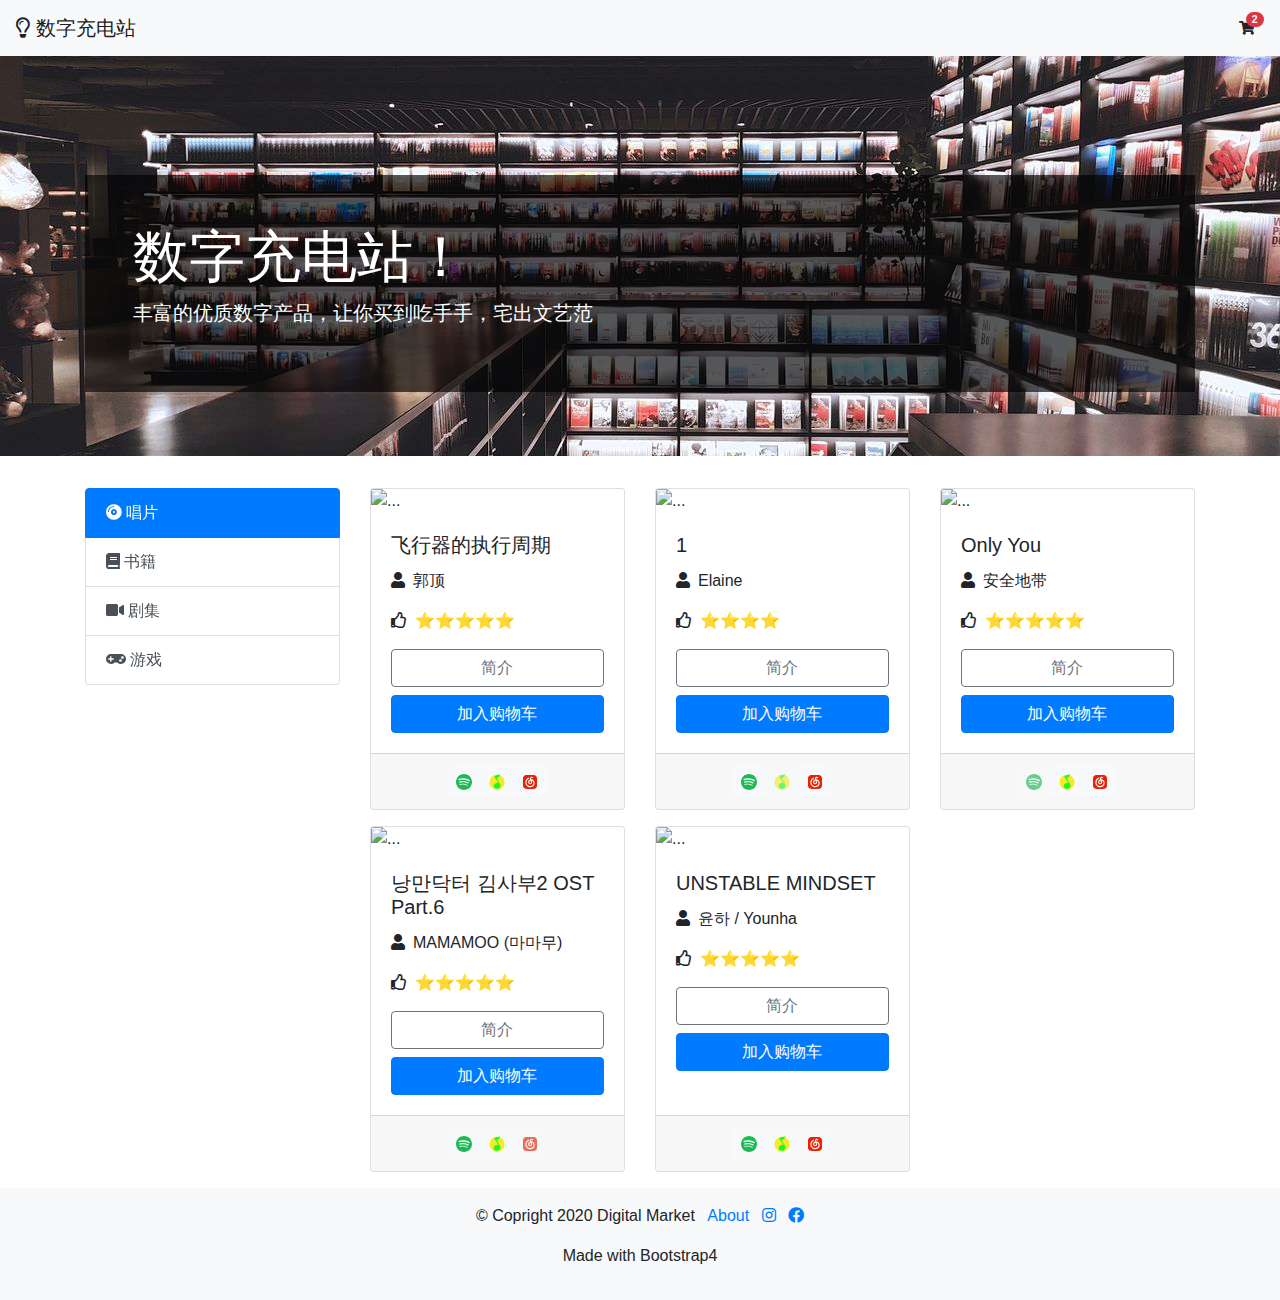
==== index.html @ 334c7675 "A shopping site template base on Bootstrap 4." ====
<!DOCTYPE html>
<html lang="zh">

<head>
  <meta charset="UTF-8">
  <meta name="viewport" content="width=device-width, initial-scale=1, shrink-to-fit=no">
  <title>Digital Market</title>
  <!-- Bootstrap 4 CSS-->
  <link rel="stylesheet" href="https://cdn.jsdelivr.net/npm/bootstrap@4.4.1/dist/css/bootstrap.min.css">
  <!-- Font Awesome CSS-->
  <link rel="stylesheet" href="https://cdn.bootcss.com/font-awesome/5.13.0/css/all.css">
  <link rel="stylesheet" href="styles.css">
</head>

<body>
  <!-- headers -->
  <nav class="navbar navbar-expand-lg navbar-light bg-light">
    <a class="navbar-brand" href="index.html">
      <i class="far fa-lightbulb"></i>
      数字充电站
    </a>
    <!-- 购物车按钮 (Button 內包含购物车 icon,展示已选商品数量 badge) -->
    <div class="dropdown ml-auto">
      <button class="btn btn-sm btn-cart" data-toggle="dropdown" data-flip="false">
        <i class="fas fa-shopping-cart" aria-hidden="true"></i>
        <span class="badge badge-danger badge-pill">2</span>
        <span class="sr-only">unread messages</span>
      </button>
      <div class="dropdown-menu dropdown-menu-right" style="min-width: 300px" data-offset="400">
        <div class="px-4 py-3">
          <h6>已选择的商品</h6>
          <table class="table table-sm">
            <tbody>
              <tr>
                <td class="align-middle">
                  <a href="#removeModal" class="btn" data-toggle="modal" data-title="唱片 1 张">
                    <i class="far fa-trash-alt"></i>
                  </a>
                </td>
                <td class="align-middle">唱片</td>
                <td class="align-middle">1 件</td>
                <td class="align-middle text-right">￥20</td>
              </tr>
              <tr>
                <td class="align-middle">
                  <a href="#removeModal" class="btn" data-toggle="modal" data-title="电子书 1 本"">
                    <i class="far fa-trash-alt"></i>
                  </a>
                </td>
                <td class="align-middle">电子书</td>
                <td class="align-middle">1 本</td>
                <td class="align-middle text-right">￥10</td>
              </tr>
            </tbody>
          </table>
          <a href="shoppingCart-checkout.html" class="btn btn-primary btn-block">
            </i> 结账
          </a>
        </div>
      </div>
    </div>
  </nav>

  <!-- jumbotron-->
  <div class="jumbotron jumbotron-fluid jumbotron-bg d-flex align-items-end">
    <div class="container">
      <div class="bg-darker p-5 text-white">
        <h1 class="display-4">数字充电站！</h1>
        <p class="lead">丰富的优质数字产品，让你买到吃手手，宅出文艺范</p>
      </div>

    </div>
  </div>

  <!-- main -->
  <div class="container">
    <div class="row">
      <div class="col-md-3 mb-3">
        <div class="list-group sticky-top" style="top: 10px" id="list-tab" role="tablist">
          <a href="#albums" class="list-group-item list-group-item-action active" data-toggle="list" role="tab"
            aria-controls="albums"><i class="fas fa-compact-disc"></i> 唱片</a>
          <a href="#books" class="list-group-item list-group-item-action" data-toggle="list" role="tab"
            aria-controls="books"><i class="fas fa-book"></i> 书籍</a>
          <a href="#movies" class="list-group-item list-group-item-action" data-toggle="list" role="tab"
            aria-controls="movies"><i class="fas fa-video"></i> 剧集</a>
          <a href="#games" class="list-group-item list-group-item-action" data-toggle="list" role="tab"
            aria-controls="games"><i class="fas fa-gamepad"></i> 游戏</a>
        </div>
      </div>
      <div class="col-md-9">
        <div class="tab-content">
          <div class="tab-pane fade show active" id="albums" role="tabpanel" aria-labelledby="albums-list">
            <div class="row">
              <div class="col-lg-4 mb-3">
                <div class="card h-100 box-shadow">
                  <img src="https://img1.doubanio.com/view/subject/m/public/s29172578.jpg" class="card-img-top"
                    alt="...">
                  <div class="card-body">
                    <h5 class="card-title">飞行器的执行周期</h5>
                    <p class="card-text"><i class="fas fa-user mr-2"></i>郭顶</p>
                    <p class="card-text"><i class="far fa-thumbs-up mr-2"></i>⭐⭐⭐⭐⭐</p>
                    <a href="shoppingCart-product.html" class="btn btn-block btn-outline-secondary" role="button" data-toggle="tooltip"
                      data-placement="top" title="郭顶历时两年的时间创作与录制，运用科幻主题与根源化音乐风格构建一个主题与风格对冲却充满想象力的故事。郭顶说：这张专辑听起来像一道巨大峡谷的裂缝从每个人自己的故事展开，最终形成一扇出口，送你到达你想去的地方。">简介</a>
                    <a class="btn btn-block btn-primary text-white" role="button">加入购物车</a>
                  </div>
                  <div class="card-footer text-center" primary>
                    <div class="btn-group btn-group-sm">
                      <a href="https://open.spotify.com/album/0Xxoh9bYLeYX1iwKDt9Xky" target="_blank"
                        class="btn btn-light"><img src="images/spotify.svg" alt=""></a>
                      <a href="https://y.qq.com/n/m/detail/album/index.html?albummid=003Rjfrr0BXKpX" target="_blank"
                        class="btn btn-light"><img src="images/QQMusic.svg" alt=""></a>
                      <a href="http://music.163.com/album?id=35005583" target="_blank" class="btn btn-light"><img
                          src="images/NeteaseMusic.svg" alt=""></a>
                    </div>
                  </div>
                </div>
              </div>
              <div class="col-lg-4 mb-3">
                <div class="card h-100 box-shadow">
                  <img src="https://img9.doubanio.com/view/subject/m/public/s29991187.jpg" class="card-img-top"
                    alt="...">
                  <div class="card-body">
                    <h5 class="card-title">1</h5>
                    <p class="card-text"><i class="fas fa-user mr-2"></i>Elaine</p>
                    <p class="card-text"><i class="far fa-thumbs-up mr-2"></i>⭐⭐⭐⭐</p>
                    <a href="shoppingCart-product.html" class="btn btn-block btn-outline-secondary" role="button" data-toggle="tooltip"
                       data-placement="top" title="이번 앨범 <1>은 일레인이 17살부터 최근까지 작업 한 곡들로 채워져 있으며 타이틀 곡 “Falling”은 ‘당신에게 더 깊이 빠지고 있어요’. 멀지만 멀지 않은 것 같은 보고 싶은 사람을 그리는 곡으로 풍성한 스트링 사운드가 귀를 사로잡는다. 또 타이틀 곡 “Falling”과는 다른 분위기의 “Psycho”는 남들과 다름에서 오는 외로움을 담은 곡이지만 경쾌한 멜로디로 외로움을 색다르게 표현하였고 를 통해 선보였던 “죽어도 좋아”를 음원으로도 만날 수 있게 되었다.">简介</a>
                    <a class="btn btn-block btn-primary text-white" role="button">加入购物车</a>
                  </div>
                  <div class="card-footer text-center">
                    <div class="btn-group btn-group-sm">
                      <a href="https://open.spotify.com/album/0ifMsKpLd2y53PiCljfZCw" target="_blank"
                        class="btn btn-light"><img src="images/spotify.svg" alt=""></a>
                      <a href="" target="_blank" class="btn btn-light disabled"><img src="images/QQMusic.svg"
                          alt=""></a>
                      <a href="http://music.163.com/album?id=73876801" target="_blank" class="btn btn-light"><img
                          src="images/NeteaseMusic.svg" alt=""></a>
                    </div>
                  </div>
                </div>
              </div>
              <div class="col-lg-4 mb-3">
                <div class="card h-100 box-shadow">
                  <img src="https://img9.doubanio.com/view/subject/m/public/s3176500.jpg" class="card-img-top"
                    alt="...">
                  <div class="card-body">
                    <h5 class="card-title">Only You</h5>
                    <p class="card-text"><i class="fas fa-user mr-2"></i>安全地带</p>
                    <p class="card-text"><i class="far fa-thumbs-up mr-2"></i>⭐⭐⭐⭐⭐</p>
                    <a href="shoppingCart-product.html" class="btn btn-block btn-outline-secondary" role="button" data-toggle="tooltip"
                       data-placement="top" title="安全地带于1982年2月首次亮相，在2002年推出这张专辑庆祝成立20周年，收录他们多首最受欢迎歌曲，如「ワインレッドの心」和「碧い瞳のエリス」。">简介</a>
                    <a class="btn btn-block btn-primary text-white" role="button">加入购物车</a>
                  </div>
                  <div class="card-footer text-center">
                    <div class="btn-group btn-group-sm">
                      <a href="" target="_blank" class="btn btn-light disabled"><img src="images/spotify.svg"
                          alt=""></a>
                      <a href="https://y.qq.com/n/m/detail/album/index.html?albummid=002cbzqa3d5fnF" target="_blank"
                        class="btn btn-light"><img src="images/QQMusic.svg" alt=""></a>
                      <a href="http://music.163.com/album?id=65756" target="_blank" class="btn btn-light"><img
                          src="images/NeteaseMusic.svg" alt=""></a>
                    </div>
                  </div>
                </div>
              </div>
              <div class="col-lg-4 mb-3">
                <div class="card h-100 box-shadow">
                  <img src="https://img9.doubanio.com/view/subject/m/public/s33572246.jpg" class="card-img-top"
                    alt="...">
                  <div class="card-body">
                    <h5 class="card-title">낭만닥터 김사부2 OST Part.6</h5>
                    <p class="card-text"><i class="fas fa-user mr-2"></i>MAMAMOO (마마무)</p>
                    <p class="card-text"><i class="far fa-thumbs-up mr-2"></i>⭐⭐⭐⭐⭐</p>
                    <a href="shoppingCart-product.html" class="btn btn-block btn-outline-secondary" role="button" data-toggle="tooltip"
                       data-placement="top" title="SBS 剧集《浪漫医生金 2》OST">简介</a>
                    <a class="btn btn-block btn-primary text-white" role="button">加入购物车</a>
                  </div>
                  <div class="card-footer text-center">
                    <div class="btn-group btn-group-sm">
                      <a href="https://open.spotify.com/album/1Zvz0jVLW9WtO5X4Pqskgx" target="_blank"
                        class="btn btn-light"><img src="images/spotify.svg" alt=""></a>
                      <a href="https://y.qq.com/n/m/detail/album/index.html?albummid=001xkC274RKu3J" target="_blank"
                        class="btn btn-light"><img src="images/QQMusic.svg" alt=""></a>
                      <a href="" target="_blank" class="btn btn-light disabled"><img src="images/NeteaseMusic.svg"
                          alt=""></a>
                    </div>
                  </div>
                </div>
              </div>
              <div class="col-lg-4 mb-3">
                <div class="card  h-100 box-shadow">
                  <img src="https://img9.doubanio.com/view/subject/m/public/s33553862.jpg" class="card-img-top"
                    alt="...">
                  <div class="card-body">
                    <h5 class="card-title">UNSTABLE MINDSET</h5>
                    <p class="card-text"><i class="fas fa-user mr-2"></i>윤하 / Younha</p>
                    <p class="card-text"><i class="far fa-thumbs-up mr-2"></i>⭐⭐⭐⭐⭐</p>
                    <a href="shoppingCart-product.html" class="btn btn-block btn-outline-secondary" role="button" data-toggle="tooltip"
                       data-placement="top" title="먹구름 뒤에 비가 내리지만 뒤바뀐 순서 남들과는 조금 다른 순서로 살고 있는 화자의 성장에 대한 이야기 중심을 잡기위해 최대한 집중할 때 보여지는 외연은 가장 불안정하다.">简介</a>
                    <a class="btn btn-block btn-primary text-white" role="button">加入购物车</a>
                  </div>
                  <div class="card-footer text-center">
                    <div class="btn-group btn-group-sm">
                      <a href="https://open.spotify.com/album/7tY3mqjeJaMr6RFJYnjI2s" target="_blank"
                        class="btn btn-light"><img src="images/spotify.svg" alt=""></a>
                      <a href="https://y.qq.com/n/m/detail/album/index.html?albummid=001KHoXi01oLbm" target="_blank"
                        class="btn btn-light"><img src="images/QQMusic.svg" alt=""></a>
                      <a href="http://music.163.com/album?id=84785754" target="_blank" class="btn btn-light"><img
                          src="images/NeteaseMusic.svg" alt=""></a>
                    </div>
                  </div>
                </div>
              </div>
            </div>
          </div>
          <div class="tab-pane fade" id="books" role="tabpanel" aria-labelledby="books-list">
            <div class="row">
              <div class="col-lg-4 mb-3">
                <div class="card h-100 box-shadow">
                  <img src="https://img9.doubanio.com/view/subject/l/public/s29423950.jpg" class="card-img-top"
                    alt="...">
                  <div class="card-body">
                    <h5 class="card-title">音乐即自由</h5>
                    <p class="card-text"><i class="fas fa-user mr-2"></i>坂本龙一</p>
                    <p class="card-text"><i class="far fa-thumbs-up mr-2"></i>⭐⭐⭐⭐⭐</p>
                    <a href="shoppingCart-product.html" class="btn btn-block btn-outline-secondary" role="button" data-toggle="tooltip"
                       data-placement="top" title="本书是日本著名音乐大师坂本龙一唯一口述自传。幼时的坂本龙一，因为饲养小白兔而作的一曲《小兔之歌》，使他第一次强烈地体会到音乐带来的喜悦。青年时，他是一名彻头彻尾的“愤青”，罢课抗议、游行示威，但也迷恋于德彪西、贝多芬、披头士，并潜心阅读黑格尔、胡塞尔、德里达等。期间，他 曾一度拒绝学习钢琴，正因为这次“拒绝”带来的空虚，使他察觉到“自己原来是如此喜爱音乐啊”，音乐使他自由。此后，他真正开启了自己的音乐人生，凭借《末代皇帝》的配乐，他登顶国际舞台赢得盛誉…在口述中，坂本龙一不断俯瞰自己迄今为止的生命，以期看清现在的自我。书中还穿插着他不同时期的照片50余幅，展现了这位音乐大师充满魅力的人生历程。">简介</a>
                    <a class="btn btn-block btn-primary text-white" role="button">加入购物车</a>
                  </div>
                  <div class="card-footer text-center" primary>
                    <div class="btn-group btn-group-sm">
                      <a href="https://book.douban.com/subject/27018089/" target="_blank"
                        class="btn btn-light"><img src="images/douban.svg" alt=""></a>
                      <a href="http://search.dangdang.com/?key=%D2%F4%C0%D6%BC%B4%D7%D4%D3%C9" target="_blank"
                        class="btn btn-light"><img src="images/dangdang.svg" alt=""></a>
                      <a href="" target="_blank" class="btn btn-light disabled"><img
                          src="images/amazon.svg" alt=""></a>
                    </div>
                  </div>
                </div>
              </div>




            </div>
          </div>
          <div class="tab-pane fade" id="movies" role="tabpanel" aria-labelledby="movies-list">
            <div class="row">
              <div class="col-lg-4 mb-3">
                <div class="card h-100 box-shadow">
                  <img src="https://img9.doubanio.com/view/photo/l/public/p2571694925.webp" class="card-img-top"
                    alt="...">
                  <div class="card-body">
                    <h5 class="card-title">Silicon Valley</h5>
                    <p class="card-text"><i class="fas fa-film mr-2"></i>美剧</p>
                    <p class="card-text"><i class="far fa-thumbs-up mr-2"></i>⭐⭐⭐⭐⭐</p>
                    <a href="shoppingCart-product.html" class="btn btn-block btn-outline-secondary" role="button" data-toggle="tooltip"
                       data-placement="top" title="在现代硅谷的高科技淘金热中，最有能力取得成功的人最无能为力。 这部喜剧的部分灵感来自于1980年代后期 Mike Judge 作为硅谷工程师的经历。">简介</a>
                    <a class="btn btn-block btn-primary text-white" role="button">加入购物车</a>
                  </div>
                  <div class="card-footer text-center" primary>
                    <div class="btn-group btn-group-sm">
                      <a href="https://www.imdb.com/title/tt2575988/" target="_blank"
                        class="btn btn-light"><i class="fab fa-imdb"></i></a>
                      <a href="https://www.hbo.com/silicon-valley" target="_blank"
                        class="btn btn-light"><img src="images/hbo.svg" alt=""></a>
                      <a href="https://v.qq.com/detail/i/ijilh0frmu96sbf.html" target="_blank" class="btn btn-light"><img
                          src="images/tencentVideo.svg" alt=""></a>
                    </div>
                  </div>
                </div>
              </div>




            </div>
          </div>
          <div class="tab-pane fade" id="games" role="tabpanel" aria-labelledby="games-list">
            <div class="row">
              <div class="col-lg-4 mb-3">
                <div class="card h-100 box-shadow">
                  <img src="https://images-eu.ssl-images-amazon.com/images/I/71zAmevcWQL.png" class="card-img-top"
                    alt="...">
                  <div class="card-body">
                    <h5 class="card-title">Silicon Valley</h5>
                    <p class="card-text"><i class="fas fa-users mr-2"></i>USTWO</p>
                    <p class="card-text"><i class="far fa-thumbs-up mr-2"></i>⭐⭐⭐⭐⭐</p>
                    <a href="shoppingCart-product.html" class="btn btn-block btn-outline-secondary" role="button" data-toggle="tooltip"
                       data-placement="top" title="引导母亲和她的孩子踏上神奇的建筑之旅，在他们了解神圣几何学的秘密时，发现幻觉的途径和令人困惑的难题。帮助Ro教孩子关于山谷的奥秘，探索令人惊叹的环境并操纵建筑以引导他们前进。">简介</a>
                    <a class="btn btn-block btn-primary text-white" role="button">加入购物车</a>
                  </div>
                  <div class="card-footer text-center" primary>
                    <div class="btn-group btn-group-sm">
                      <a href="https://www.amazon.co.uk/dp/B076DJSTDQ" target="_blank"
                        class="btn btn-light"><img src="images/amazon.svg" alt=""></a>
                      <a href="https://play.google.com/store/apps/details?id=com.ustwo.monumentvalley2" target="_blank"
                        class="btn btn-light"><i class="fab fa-google-play"></i></a>
                      <a href="https://apps.apple.com/us/app/monument-valley-2/id1187265767" target="_blank" class="btn btn-light"><i class="fab fa-apple"></i></a>
                    </div>
                  </div>
                </div>
              </div>
            </div>
          </div>
        </div>

      </div>
    </div>
  </div>

  <!-- footer -->
  <footer class="bg-light py-3">
    <div class="container">
      <ul class="list-inline text-center">
        <li class="list-inline-item">© Copright 2020 Digital Market</li>
        <li class="list-inline-item">
          <a class="text-primary" href="#">About</a>
        </li>
        <li class="list-inline-item">
          <a class="text-primary" href="https://www.instagram.com" target="_blank">
            <i class="fab fa-instagram" aria-hidden="true"></i></a>
        </li>
        <li class="list-inline-item">
          <a class="text-primary" href="https://www.facebook.com" target="_blank">
            <i class="fab fa-facebook " aria-hidden="true"></i></a>
        </li>
      </ul>
      <p class="text-center">Made with Bootstrap4</p>
    </div>
  </footer>

  <!-- modal -->
  <div class="modal fade" id="removeModal" tabindex="-1" role="dialog" aria-labelledby="removeModalLabel"
    aria-hidden="true">
    <div class="modal-dialog modal-dialog-centered" role="document">
      <div class="modal-content">
        <div class="modal-header bg-danger text-white">
          <h5 class="modal-title">删除商品</h5>
          <button type="button" class="close text-white" data-dismiss="modal" aria-label="Close">
            <span aria-hidden="true">&times;</span>
          </button>
        </div>
        <div class="modal-body">
          <p>是否确认删除商品</p>
        </div>
        <div class="modal-footer">
          <button type="button" class="btn btn-outline-secondary" data-dismiss="modal">否</button>
          <button type="button" class="btn btn-outline-danger">是</button>
        </div>
      </div>
    </div>
  </div>



  <!-- Bootstrap JavaScript -->
  <script src="https://cdn.jsdelivr.net/npm/jquery@3.4.1/dist/jquery.slim.min.js"
    integrity="sha384-J6qa4849blE2+poT4WnyKhv5vZF5SrPo0iEjwBvKU7imGFAV0wwj1yYfoRSJoZ+n"
    crossorigin="anonymous"></script>
  <script src="https://cdn.jsdelivr.net/npm/popper.js@1.16.0/dist/umd/popper.min.js"
    integrity="sha384-Q6E9RHvbIyZFJoft+2mJbHaEWldlvI9IOYy5n3zV9zzTtmI3UksdQRVvoxMfooAo"
    crossorigin="anonymous"></script>
  <script src="https://cdn.jsdelivr.net/npm/bootstrap@4.4.1/dist/js/bootstrap.min.js"
    integrity="sha384-wfSDF2E50Y2D1uUdj0O3uMBJnjuUD4Ih7YwaYd1iqfktj0Uod8GCExl3Og8ifwB6"
    crossorigin="anonymous"></script>


  <script>
    $(document).ready(function () {

      // 工具提示框 Tooltips
      $('[data-toggle="tooltip"]').tooltip();

      // 编辑 Modal 事件
      $('#editModal').on('show.bs.modal', function (event) {
        let button = $(event.relatedTarget);   // 选择触发事件的按钮
        let title = button.data('title');   // 读取按钮元素中的 data-* 属性值
        let modal = $(this);    // 当前的 modal
        modal.find('.modal-title').text(title);   // 将读取的数据「写入」Modal
      });

      // 删除 Modal 事件
      $('#removeModal').on('show.bs.modal', function (event) {
        let button = $(event.relatedTarget);
        let title = button.data('title');
        let modal = $(this);
        modal.find('.modal-title').text('确认删除' + title);
      })
    });
  </script>

</body>

</html>
---- styles.css ----
.btn-cart {
    position: relative;
}

.btn-cart .badge {
    position: absolute;
    top: -2px;
    right: -1px;
}

.dropdown-menu-right {
    right: 0;
    left: auto;
}

.jumbotron-bg {
    background-image: url(images/background.jpg);
    background-size: cover;
    background-position: center center;
    min-height: 400px;
}

.bg-darker {
    background-color: rgba(0, 0, 0, .65);
}

.box-shadow:hover {
    box-shadow: 0 3px 6px rgba(0, 0, 0, 0.5);
    transition: box-shadow .3s;
}

.alert-rounded {
    border-radius: 50px;
}

.main {
    min-height: calc(100vh - (112px + 56px));
}
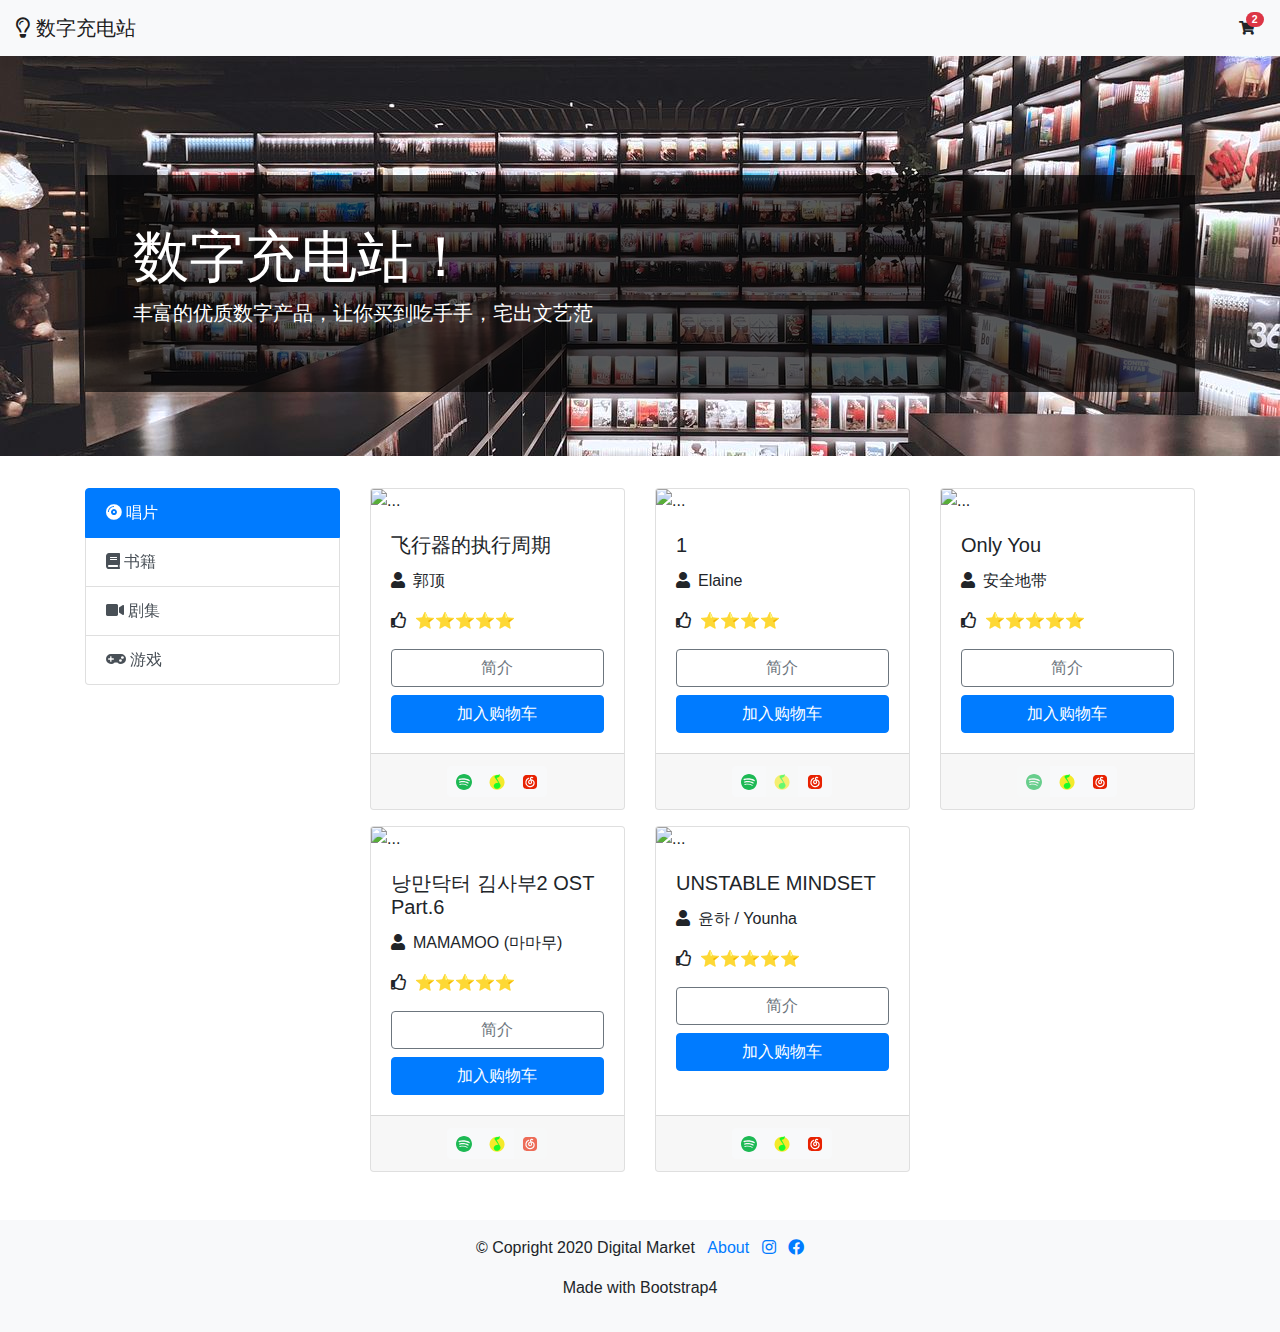
==== commit 89d2f6f8: "add links to about." ====
--- a/index.html
+++ b/index.html
@@ -73,7 +73,7 @@
   </div>
 
   <!-- main -->
-  <div class="container">
+  <div class="main container">
     <div class="row">
       <div class="col-md-3 mb-3">
         <div class="list-group sticky-top" style="top: 10px" id="list-tab" role="tablist">
@@ -93,7 +93,7 @@
             <div class="row">
               <div class="col-lg-4 mb-3">
                 <div class="card h-100 box-shadow">
-                  <img src="https://img1.doubanio.com/view/subject/m/public/s29172578.jpg" class="card-img-top"
+                  <img src="http://p1.music.126.net/wSMfGvFzOAYRU_yVIfquAA==/2946691248081599.jpg" class="card-img-top"
                     alt="...">
                   <div class="card-body">
                     <h5 class="card-title">飞行器的执行周期</h5>
@@ -117,7 +117,7 @@
               </div>
               <div class="col-lg-4 mb-3">
                 <div class="card h-100 box-shadow">
-                  <img src="https://img9.doubanio.com/view/subject/m/public/s29991187.jpg" class="card-img-top"
+                  <img src="http://p2.music.126.net/6BTqdI2Oss5KQjww9aXwww==/109951163605012175.jpg" class="card-img-top"
                     alt="...">
                   <div class="card-body">
                     <h5 class="card-title">1</h5>
@@ -141,7 +141,7 @@
               </div>
               <div class="col-lg-4 mb-3">
                 <div class="card h-100 box-shadow">
-                  <img src="https://img9.doubanio.com/view/subject/m/public/s3176500.jpg" class="card-img-top"
+                  <img src="http://p1.music.126.net/ebSoVkl-9_dJOkPmTGr8_A==/887305883615563.jpg" class="card-img-top"
                     alt="...">
                   <div class="card-body">
                     <h5 class="card-title">Only You</h5>
@@ -165,7 +165,7 @@
               </div>
               <div class="col-lg-4 mb-3">
                 <div class="card h-100 box-shadow">
-                  <img src="https://img9.doubanio.com/view/subject/m/public/s33572246.jpg" class="card-img-top"
+                  <img src="http://p1.music.126.net/29KcAKHib7nFrAZE6B6W8Q==/109951164655528997.jpg" class="card-img-top"
                     alt="...">
                   <div class="card-body">
                     <h5 class="card-title">낭만닥터 김사부2 OST Part.6</h5>
@@ -189,7 +189,7 @@
               </div>
               <div class="col-lg-4 mb-3">
                 <div class="card  h-100 box-shadow">
-                  <img src="https://img9.doubanio.com/view/subject/m/public/s33553862.jpg" class="card-img-top"
+                  <img src="http://p2.music.126.net/FpA05WRwfSfVAUFp06f-7w==/109951164608570408.jpg" class="card-img-top"
                     alt="...">
                   <div class="card-body">
                     <h5 class="card-title">UNSTABLE MINDSET</h5>
@@ -217,7 +217,7 @@
             <div class="row">
               <div class="col-lg-4 mb-3">
                 <div class="card h-100 box-shadow">
-                  <img src="https://img9.doubanio.com/view/subject/l/public/s29423950.jpg" class="card-img-top"
+                  <img src="http://img3m3.ddimg.cn/97/35/24230743-2_u_1.jpg" class="card-img-top"
                     alt="...">
                   <div class="card-body">
                     <h5 class="card-title">音乐即自由</h5>
@@ -249,7 +249,7 @@
             <div class="row">
               <div class="col-lg-4 mb-3">
                 <div class="card h-100 box-shadow">
-                  <img src="https://img9.doubanio.com/view/photo/l/public/p2571694925.webp" class="card-img-top"
+                  <img src="https://m.media-amazon.com/images/M/MV5BOTcwNzU2MGEtMzUzNC00MzMwLWJhZGItNDY3NDllYjU5YzAyXkEyXkFqcGdeQXVyMzQ2MDI5NjU@._V1_SY1000_SX675_AL_.jpg" class="card-img-top"
                     alt="...">
                   <div class="card-body">
                     <h5 class="card-title">Silicon Valley</h5>
@@ -316,7 +316,7 @@
       <ul class="list-inline text-center">
         <li class="list-inline-item">© Copright 2020 Digital Market</li>
         <li class="list-inline-item">
-          <a class="text-primary" href="#">About</a>
+          <a class="text-primary" href="https://benbinbin.github.io/">About</a>
         </li>
         <li class="list-inline-item">
           <a class="text-primary" href="https://www.instagram.com" target="_blank">
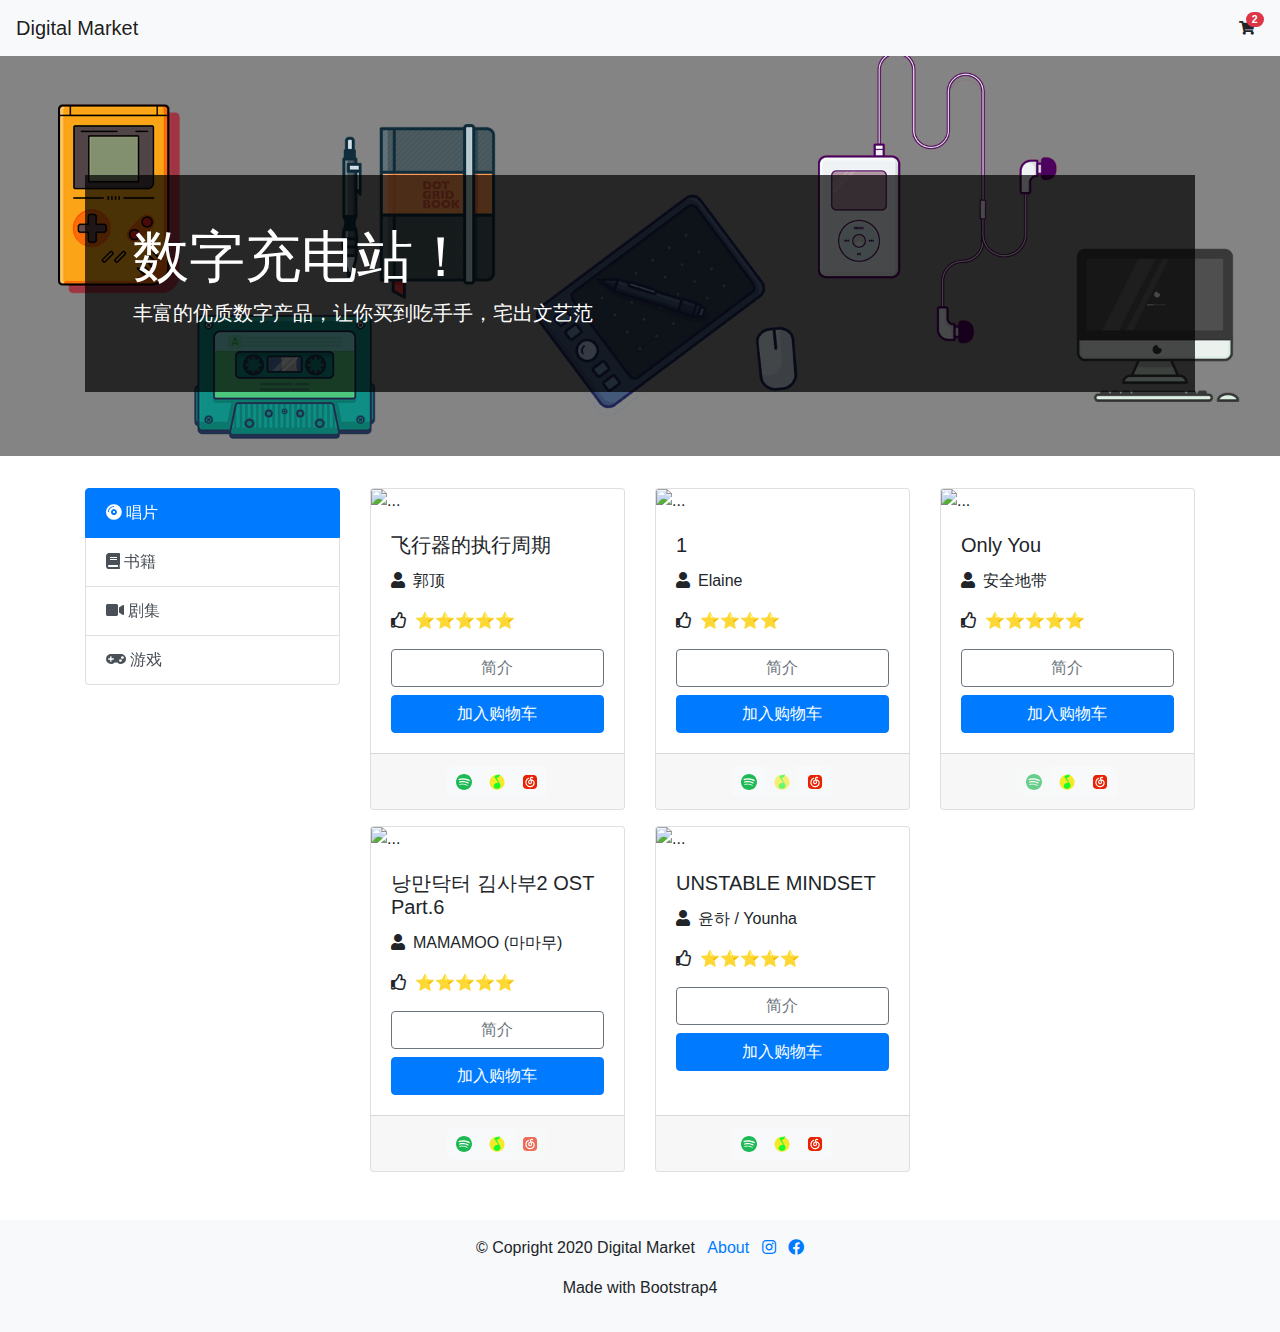
==== commit 0f2517bb: "change banner." ====
--- a/index.html
+++ b/index.html
@@ -16,8 +16,7 @@
   <!-- headers -->
   <nav class="navbar navbar-expand-lg navbar-light bg-light">
     <a class="navbar-brand" href="index.html">
-      <i class="far fa-lightbulb"></i>
-      数字充电站
+      Digital Market
     </a>
     <!-- 购物车按钮 (Button 內包含购物车 icon,展示已选商品数量 badge) -->
     <div class="dropdown ml-auto">
--- a/styles.css
+++ b/styles.css
@@ -14,14 +14,14 @@
 }
 
 .jumbotron-bg {
-    background-image: url(images/background.jpg);
+    background-image: url(images/banner.png);
     background-size: cover;
     background-position: center center;
     min-height: 400px;
 }
 
 .bg-darker {
-    background-color: rgba(0, 0, 0, .65);
+    background-color: rgba(0, 0, 0, .70);
 }
 
 .box-shadow:hover {
